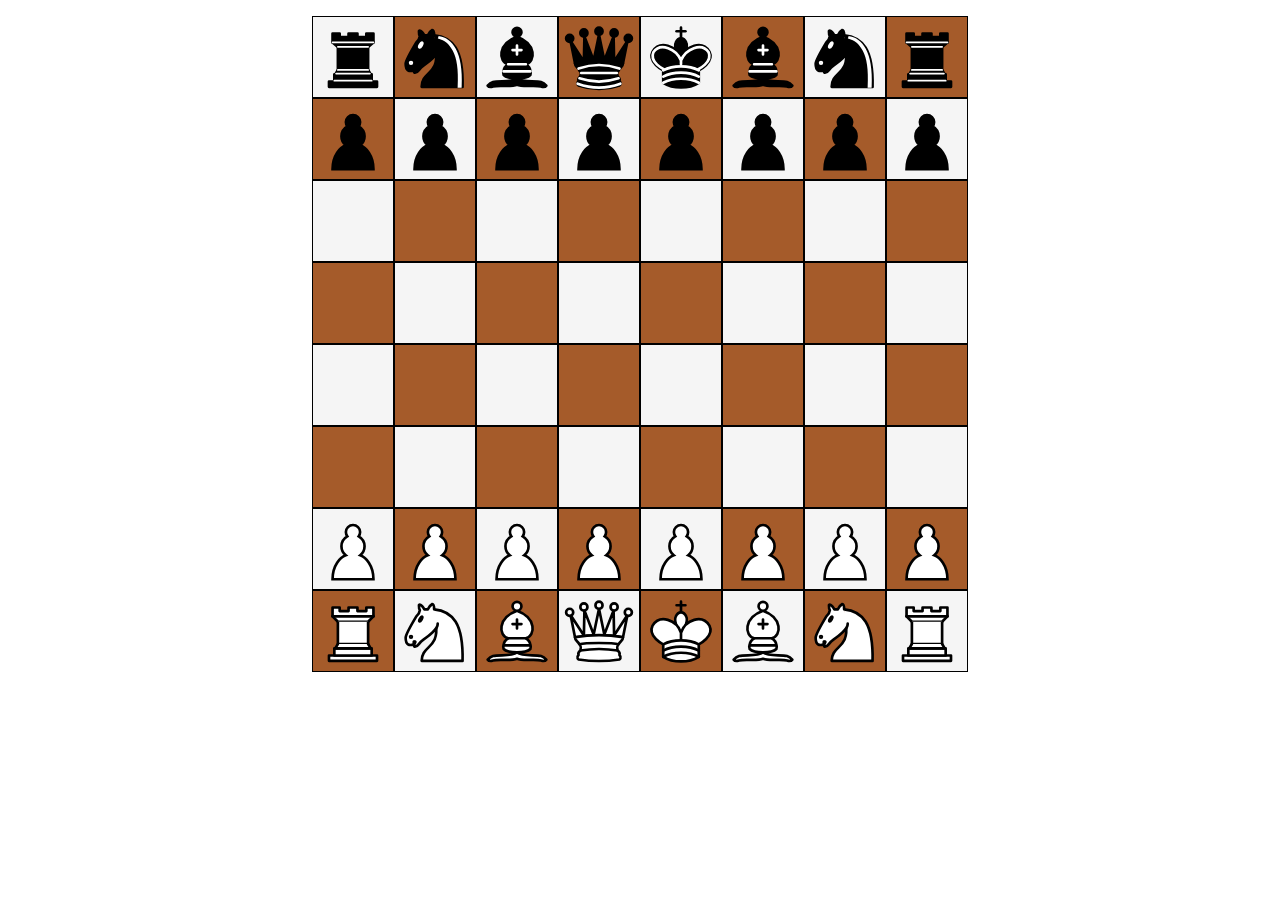
==== index.html @ c22558d7 "init" ====
<!DOCTYPE html>
<html lang="en">
<head>
    <meta charset="UTF-8">
    <meta name="viewport" content="width=device-width, initial-scale=1.0">
    <title>Chess</title>

    <base href="./">

    <script src="./script.js" type="module"></script>

    <style>
        body {
            margin: 0;
        }
        #app {
            width: 100vw;
            height: 100vh;
        }
        #chessRoot {
            width: 100%;
            height: 100%;
        }
    </style>
</head>
<body>
    <div id="app">
        <div id="chessRoot"></div>
    </div>
</body>
</html>
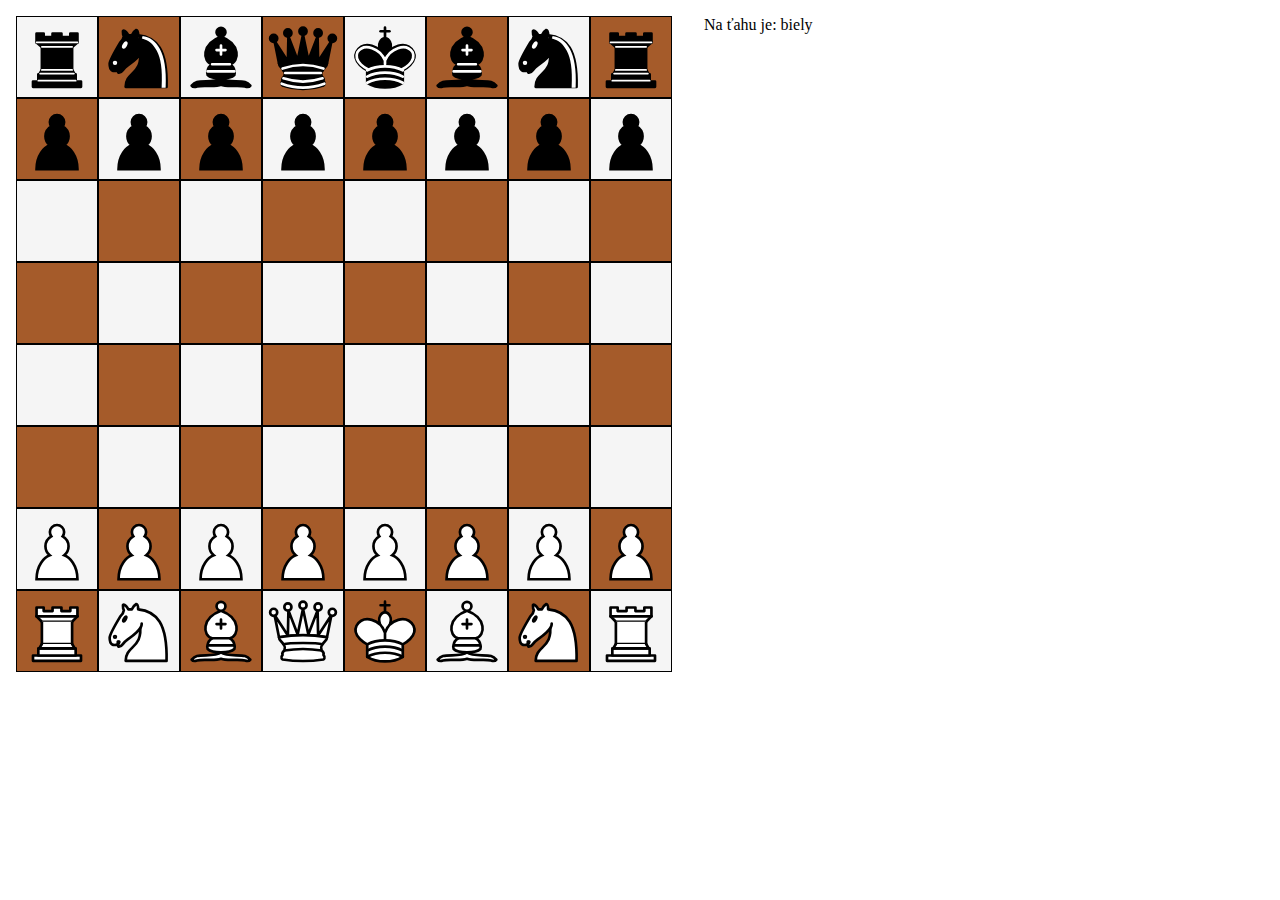
==== commit 89167522: "fix" ====
--- a/index.html
+++ b/index.html
@@ -3,7 +3,7 @@
 <head>
     <meta charset="UTF-8">
     <meta name="viewport" content="width=device-width, initial-scale=1.0">
-    <title>Chess</title>
+    <title>ŠACH</title>
 
     <base href="./">
 
